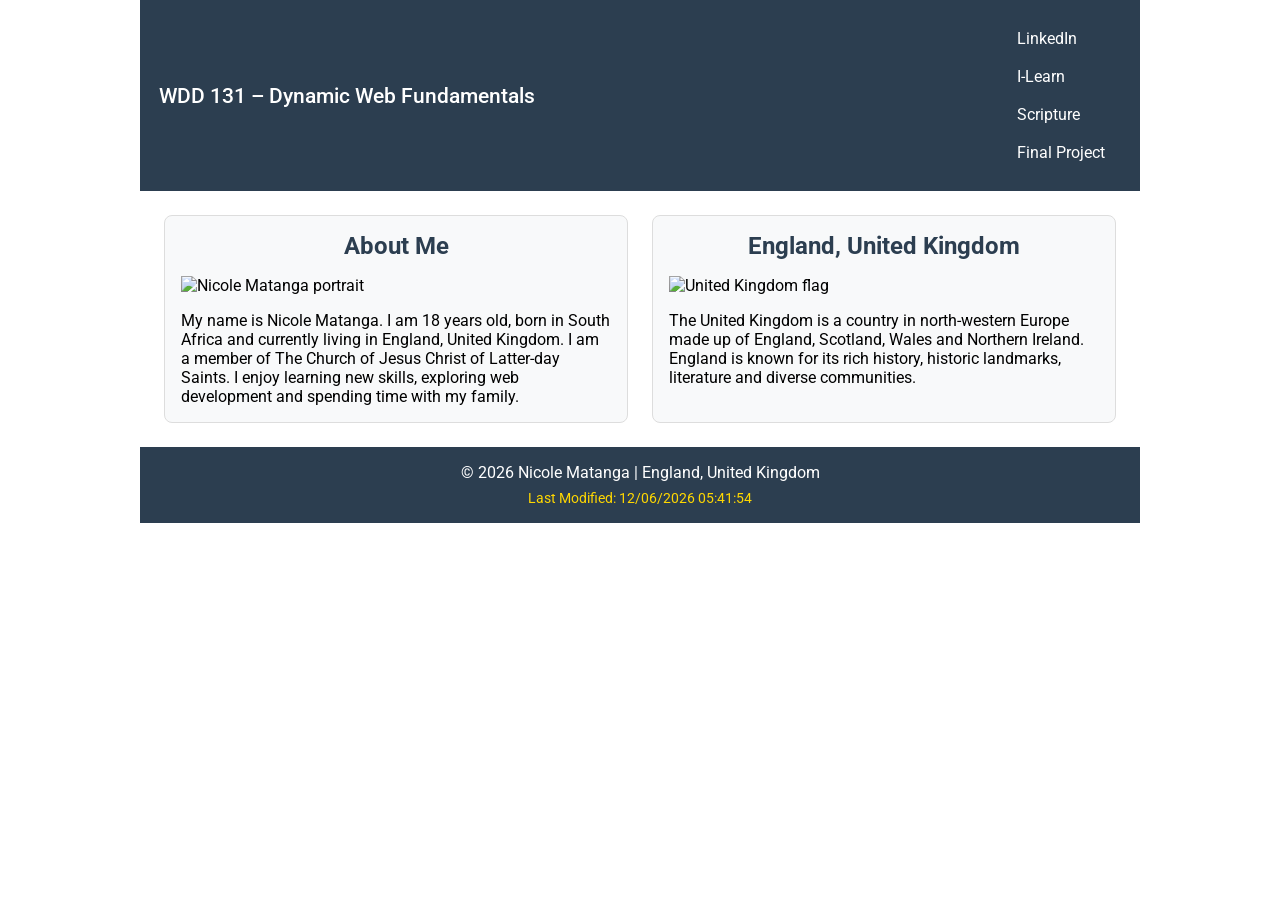
==== index.html @ 79a93357 "commit" ====
<!DOCTYPE html>
<html lang="en">
<head>
    <meta charset="UTF-8">
    <meta name="viewport" content="width=device-width, initial-scale=1.0">
    <meta name="description" content="WDD 131 – Dynamic Web Fundamentals - Nicole Matanga. Student portfolio home page">
    <meta name="author" content="Nicole Matanga">
    <title>WDD 131 - Dynamic Web Fundamentals</title>
    <link rel="preconnect" href="https://fonts.googleapis.com">
    <link rel="preconnect" href="https://fonts.gstatic.com" crossorigin>
    <link href="https://fonts.googleapis.com/css2?family=Roboto:wght@300;500&display=swap" rel="stylesheet">
    <link rel="stylesheet" href="styles/base.css">
    <script src="scripts/getdates.js" defer></script>
</head>
<body>
    <header>
        <span id="course-title">WDD 131 – Dynamic Web Fundamentals</span>
        <nav>
            <a href="https://www.linkedin.com/" target="_blank">LinkedIn</a>
            <a href="#">I-Learn</a>
            <a href="#">Scripture</a>
            <a href="#">Final Project</a>
        </nav>
    </header>
    <main>
        <section class="card">
            <h2>About Me</h2>
            <img src="images/nicole-profile.jpg" alt="Nicole Matanga portrait">
            <p>My name is Nicole Matanga. I am 18 years old, born in South Africa and currently living in England, United Kingdom. I am a member of The Church of Jesus Christ of Latter‑day Saints. I enjoy learning new skills, exploring web development and spending time with my family.</p>
        </section>
        <section class="card">
            <h2>England, United Kingdom</h2>
            <img src="images/uk-flag.jpg" alt="United Kingdom flag">
            <p>The United Kingdom is a country in north‑western Europe made up of England, Scotland, Wales and Northern Ireland. England is known for its rich history, historic landmarks, literature and diverse communities.</p>
        </section>
    </main>
    <footer>
        <p>&copy; <span id="currentyear"></span> Nicole Matanga | England, United Kingdom</p>
        <p id="lastModified"></p>
    </footer>
</body>
</html>
---- styles/base.css ----
* {
    margin: 0;
    padding: 0;
    box-sizing: border-box;
}

body {
    font-family: 'Roboto', sans-serif;
    max-width: 1000px;
    margin: 0 auto;
}

header {
    background-color: #2c3e50;
    color: white;
    padding: 1.2rem;
    display: flex;
    justify-content: space-between;
    align-items: center;
}

#course-title {
    font-size: 1.3rem;
    font-weight: 500;
}

nav a {
    color: white;
    text-decoration: none;
    padding: 0.6rem 1rem;
    display: block;
}

nav a:hover {
    background-color: #3498db;
    color: white;
}

main {
    display: grid;
    grid-template-columns: 1fr 1fr;
    gap: 1.5rem;
    padding: 1.5rem;
}

.card {
    border: 1px solid #ddd;
    border-radius: 8px;
    padding: 1rem;
    background-color: #f8f9fa;
}

.card h2 {
    color: #2c3e50;
    margin-bottom: 1rem;
    text-align: center;
}

.card img {
    width: 100%;
    height: auto;
    margin-bottom: 1rem;
}

footer {
    background-color: #2c3e50;
    color: white;
    text-align: center;
    padding: 1rem;
}

#lastModified {
    margin-top: 0.5rem;
    font-size: 0.9rem;
    color: #ffd700;
}
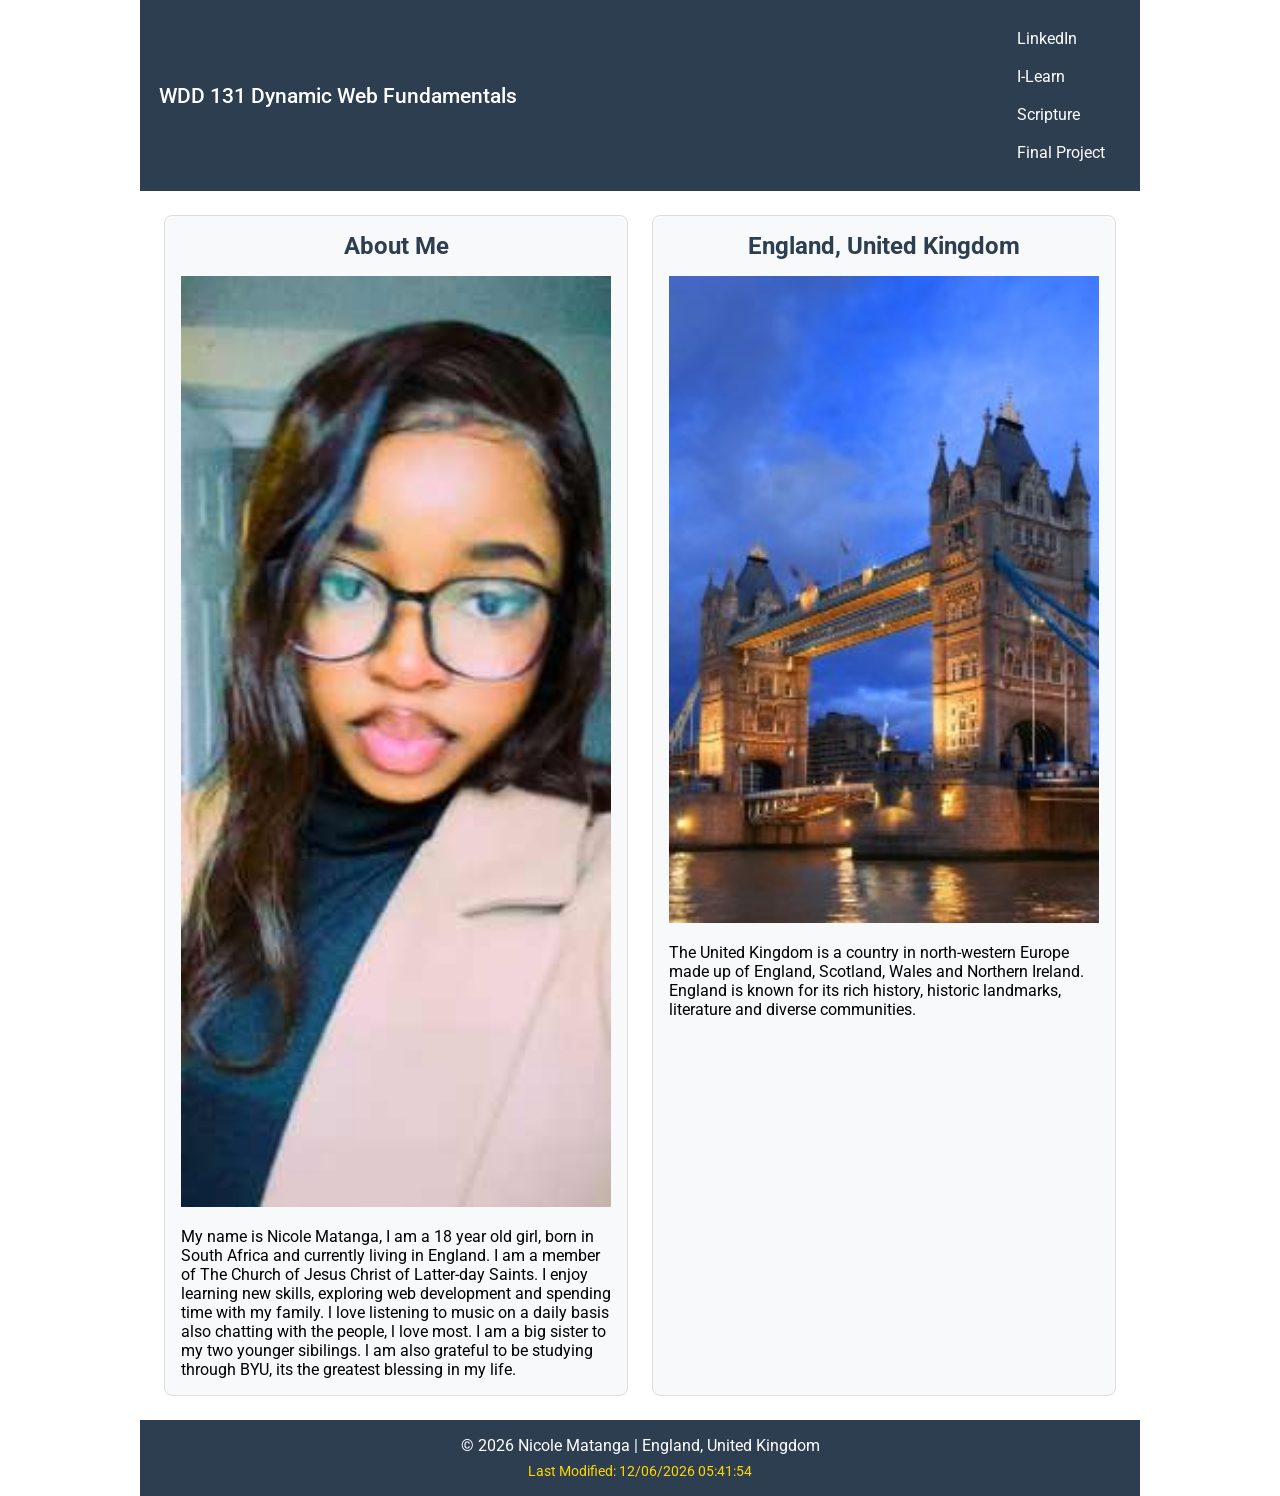
==== commit abbdff2b: "commit" ====
--- a/index.html
+++ b/index.html
@@ -3,7 +3,7 @@
 <head>
     <meta charset="UTF-8">
     <meta name="viewport" content="width=device-width, initial-scale=1.0">
-    <meta name="description" content="WDD 131 – Dynamic Web Fundamentals - Nicole Matanga. Student portfolio home page">
+    <meta name="description" content="WDD 131 Dynamic Web Fundamentals">
     <meta name="author" content="Nicole Matanga">
     <title>WDD 131 - Dynamic Web Fundamentals</title>
     <link rel="preconnect" href="https://fonts.googleapis.com">
@@ -14,7 +14,7 @@
 </head>
 <body>
     <header>
-        <span id="course-title">WDD 131 – Dynamic Web Fundamentals</span>
+        <span id="course-title">WDD 131  Dynamic Web Fundamentals</span>
         <nav>
             <a href="https://www.linkedin.com/" target="_blank">LinkedIn</a>
             <a href="#">I-Learn</a>
@@ -25,12 +25,12 @@
     <main>
         <section class="card">
             <h2>About Me</h2>
-            <img src="images/nicole-profile.jpg" alt="Nicole Matanga portrait">
-            <p>My name is Nicole Matanga. I am 18 years old, born in South Africa and currently living in England, United Kingdom. I am a member of The Church of Jesus Christ of Latter‑day Saints. I enjoy learning new skills, exploring web development and spending time with my family.</p>
+            <img src="images/missnicole.jpg" alt="Nicole Matanga portrait">
+            <p>My name is Nicole Matanga, I am a 18 year old girl, born in South Africa and currently living in England. I am a member of The Church of Jesus Christ of Latter-day Saints. I enjoy learning new skills, exploring web development and spending time with my family. l love listening to music on a daily basis also chatting with the people, l love most. I am a big sister to my two younger sibilings. l am also grateful to be studying through BYU, its the greatest blessing in my life.</p>
         </section>
         <section class="card">
             <h2>England, United Kingdom</h2>
-            <img src="images/uk-flag.jpg" alt="United Kingdom flag">
+            <img src="images/profile.jpg" alt="United Kingdom flag">
             <p>The United Kingdom is a country in north‑western Europe made up of England, Scotland, Wales and Northern Ireland. England is known for its rich history, historic landmarks, literature and diverse communities.</p>
         </section>
     </main>
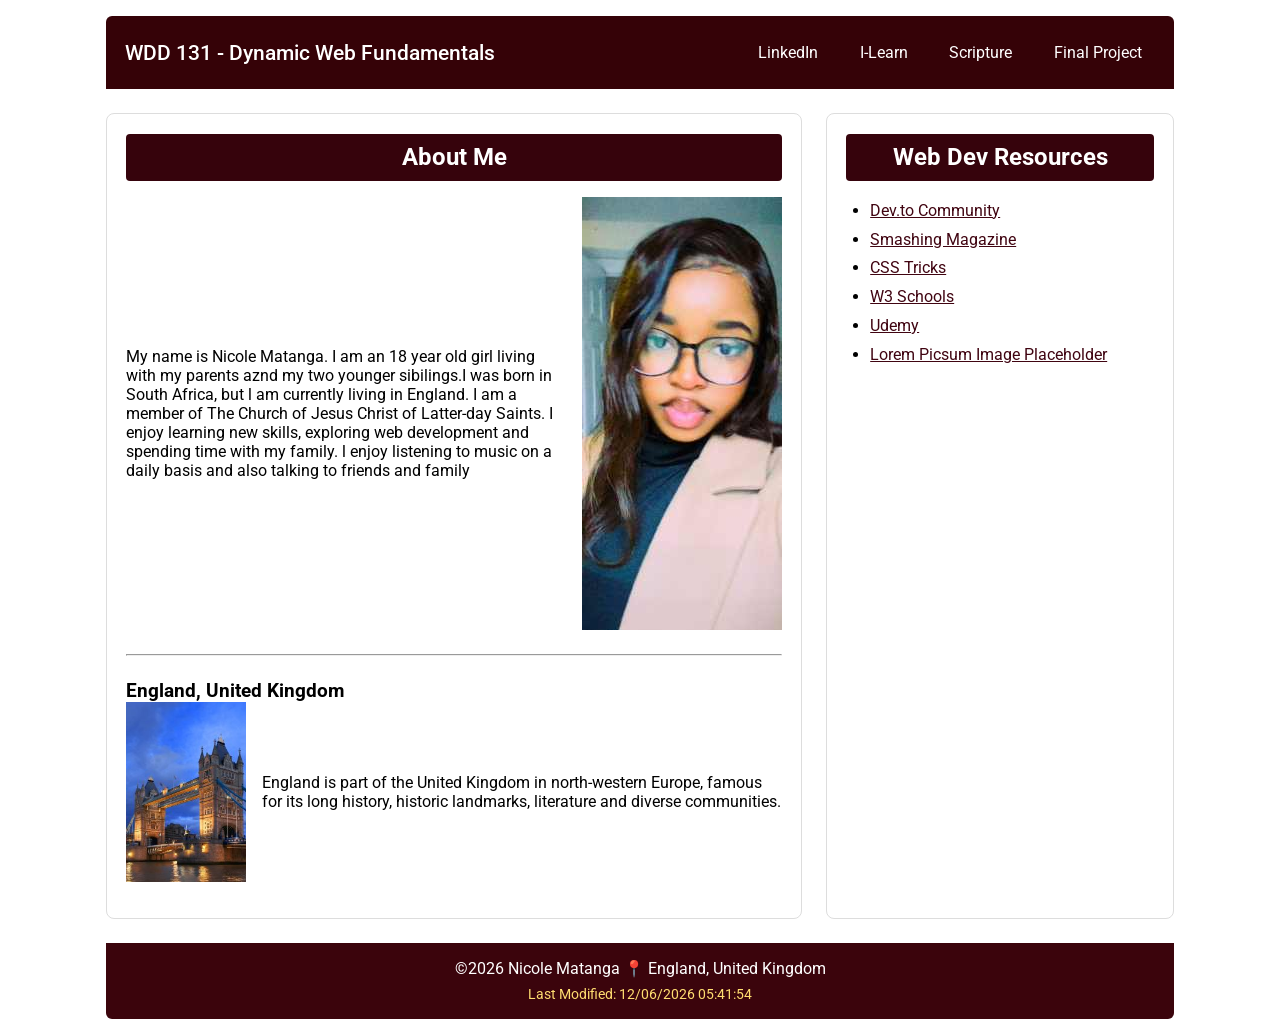
==== commit e868d95d: "commit" ====
--- a/index.html
+++ b/index.html
@@ -3,18 +3,18 @@
 <head>
     <meta charset="UTF-8">
     <meta name="viewport" content="width=device-width, initial-scale=1.0">
-    <meta name="description" content="WDD 131 Dynamic Web Fundamentals">
+    <meta name="description" content="WDD 131 - Dynamic Web Fundamentals - Nicole Matanga">
     <meta name="author" content="Nicole Matanga">
     <title>WDD 131 - Dynamic Web Fundamentals</title>
     <link rel="preconnect" href="https://fonts.googleapis.com">
     <link rel="preconnect" href="https://fonts.gstatic.com" crossorigin>
-    <link href="https://fonts.googleapis.com/css2?family=Roboto:wght@300;500&display=swap" rel="stylesheet">
+    <link href="https://fonts.googleapis.com/css2?family=Roboto:wght@400;500&display=swap" rel="stylesheet">
     <link rel="stylesheet" href="styles/base.css">
     <script src="scripts/getdates.js" defer></script>
 </head>
 <body>
     <header>
-        <span id="course-title">WDD 131  Dynamic Web Fundamentals</span>
+        <span id="course-title">WDD 131 - Dynamic Web Fundamentals</span>
         <nav>
             <a href="https://www.linkedin.com/" target="_blank">LinkedIn</a>
             <a href="#">I-Learn</a>
@@ -23,19 +23,35 @@
         </nav>
     </header>
     <main>
-        <section class="card">
+    
+        <section class="card about-card">
             <h2>About Me</h2>
-            <img src="images/missnicole.jpg" alt="Nicole Matanga portrait">
-            <p>My name is Nicole Matanga, I am a 18 year old girl, born in South Africa and currently living in England. I am a member of The Church of Jesus Christ of Latter-day Saints. I enjoy learning new skills, exploring web development and spending time with my family. l love listening to music on a daily basis also chatting with the people, l love most. I am a big sister to my two younger sibilings. l am also grateful to be studying through BYU, its the greatest blessing in my life.</p>
+            <div class="about-row">
+                <p>My name is Nicole Matanga. I am an 18 year old girl living with my parents aznd my two younger sibilings.I was born in South Africa, but l am currently living in England. I am a member of The Church of Jesus Christ of Latter-day Saints. I enjoy learning new skills, exploring web development and spending time with my family. l enjoy listening to music on a daily basis and also talking to friends and family</p>
+                <img src="images/missnicole.jpg" alt="Nicole Matanga portrait">
+            </div>
+            <hr>
+            <h3>England, United Kingdom</h3>
+            <div class="country-row">
+                <img src="images/profile.jpg" alt="The london BRIDGE the United Kingdom">
+                <p>England is part of the United Kingdom in north-western Europe, famous for its long history, historic landmarks, literature and diverse communities.</p>
+            </div>
         </section>
-        <section class="card">
-            <h2>England, United Kingdom</h2>
-            <img src="images/profile.jpg" alt="United Kingdom flag">
-            <p>The United Kingdom is a country in north‑western Europe made up of England, Scotland, Wales and Northern Ireland. England is known for its rich history, historic landmarks, literature and diverse communities.</p>
+        
+        <section class="card resources-card">
+            <h2>Web Dev Resources</h2>
+            <ul>
+                <li><a href="https://dev.to/" target="_blank">Dev.to Community</a></li>
+                <li><a href="https://www.smashingmagazine.com/" target="_blank">Smashing Magazine</a></li>
+                <li><a href="https://css-tricks.com/" target="_blank">CSS Tricks</a></li>
+                <li><a href="https://www.w3schools.com/" target="_blank">W3 Schools</a></li>
+                <li><a href="https://www.udemy.com/" target="_blank">Udemy</a></li>
+                <li><a href="https://picsum.photos/" target="_blank">Lorem Picsum Image Placeholder</a></li>
+            </ul>
         </section>
     </main>
     <footer>
-        <p>&copy; <span id="currentyear"></span> Nicole Matanga | England, United Kingdom</p>
+        <p>©<span id="currentyear"></span> Nicole Matanga 📍 England, United Kingdom</p>
         <p id="lastModified"></p>
     </footer>
 </body>
--- a/styles/base.css
+++ b/styles/base.css
@@ -6,17 +6,20 @@
 
 body {
     font-family: 'Roboto', sans-serif;
-    max-width: 1000px;
+    max-width: 1100px;
     margin: 0 auto;
+    padding: 1rem;
 }
 
+
 header {
-    background-color: #2c3e50;
+    background-color: #350207;
     color: white;
     padding: 1.2rem;
     display: flex;
     justify-content: space-between;
     align-items: center;
+    border-radius: 6px 6px 0 0;
 }
 
 #course-title {
@@ -24,53 +27,80 @@
     font-weight: 500;
 }
 
+nav {
+    display: flex;
+    gap: 1rem;
+}
+
 nav a {
     color: white;
     text-decoration: none;
-    padding: 0.6rem 1rem;
-    display: block;
+    padding: 0.5rem 0.8rem;
 }
 
 nav a:hover {
-    background-color: #3498db;
-    color: white;
+    background-color: #2d010e;
+    border-radius: 4px;
 }
+
 
 main {
     display: grid;
-    grid-template-columns: 1fr 1fr;
+    grid-template-columns: 2fr 1fr;
     gap: 1.5rem;
-    padding: 1.5rem;
+    padding: 1.5rem 0;
 }
 
 .card {
     border: 1px solid #ddd;
     border-radius: 8px;
-    padding: 1rem;
-    background-color: #f8f9fa;
+    padding: 1.2rem;
+    background-color: #ffffff;
 }
 
 .card h2 {
-    color: #2c3e50;
-    margin-bottom: 1rem;
+    background-color: #36030c;
+    color: white;
+    padding: 0.6rem;
+    border-radius: 4px;
     text-align: center;
-}
-
-.card img {
-    width: 100%;
-    height: auto;
     margin-bottom: 1rem;
 }
 
+.about-row, .country-row {
+    display: flex;
+    gap: 1rem;
+    margin-bottom: 1rem;
+    align-items: center;
+}
+
+.country-row img {
+    width: 120px;
+}
+
+hr {
+    margin: 1.5rem 0;
+}
+
+ul {
+    padding-left: 1.5rem;
+    line-height: 1.8;
+}
+
+ul a {
+    color: #400411;
+
+}
 footer {
-    background-color: #2c3e50;
+    background-color: #3b040c;
     color: white;
     text-align: center;
     padding: 1rem;
+    border-radius: 0 0 6px 6px;
 }
 
 #lastModified {
     margin-top: 0.5rem;
     font-size: 0.9rem;
-    color: #ffd700;
+    color: #ffdd70;
 }
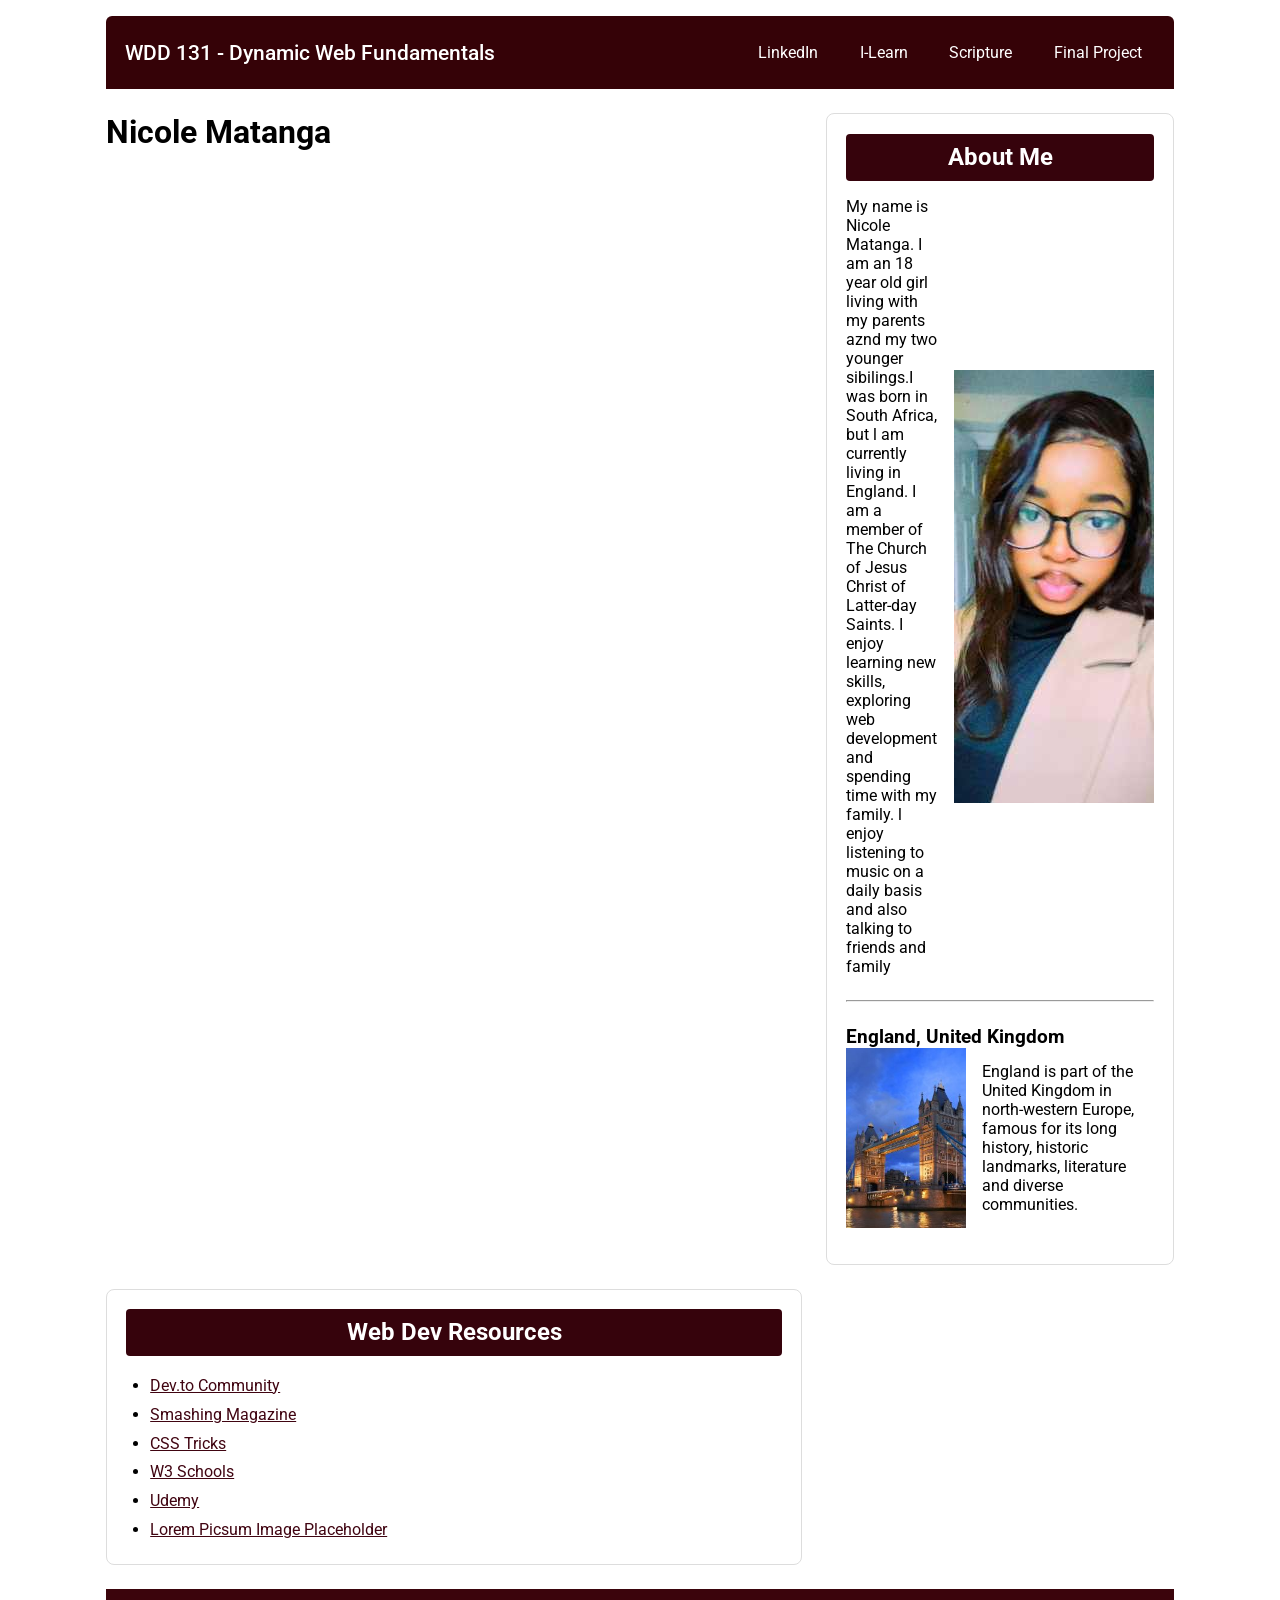
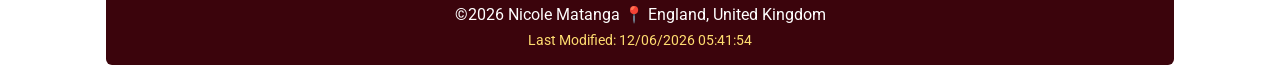
==== commit 82279da6: "commit" ====
--- a/index.html
+++ b/index.html
@@ -23,7 +23,8 @@
         </nav>
     </header>
     <main>
-    
+        
+    <h1>Nicole Matanga</h1>
         <section class="card about-card">
             <h2>About Me</h2>
             <div class="about-row">
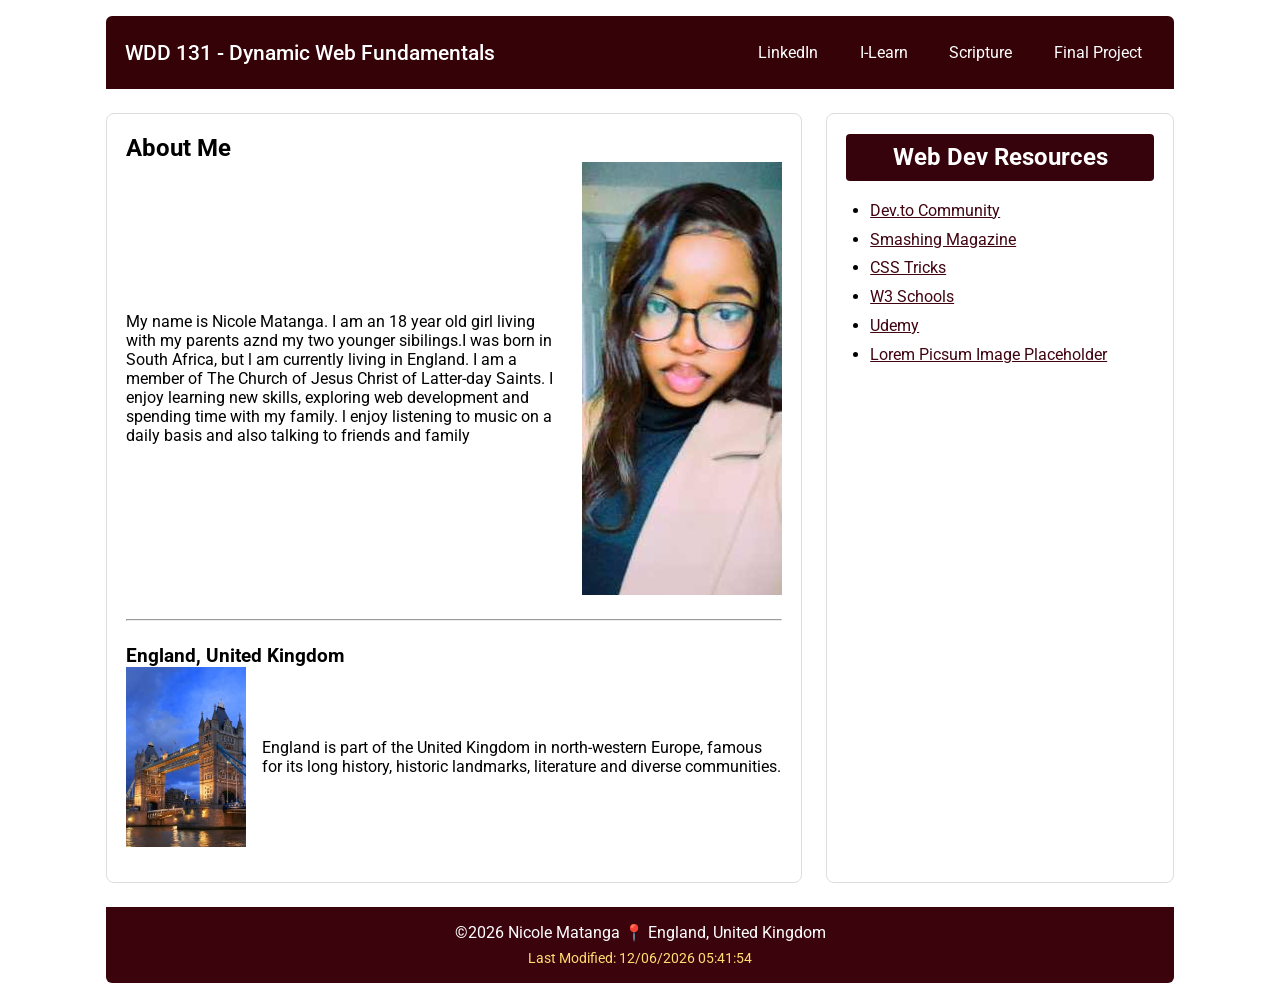
==== commit 1ae4e2c4: "commit" ====
--- a/index.html
+++ b/index.html
@@ -24,9 +24,8 @@
     </header>
     <main>
         
-    <h1>Nicole Matanga</h1>
         <section class="card about-card">
-            <h2>About Me</h2>
+            <h1>About Me</h1>
             <div class="about-row">
                 <p>My name is Nicole Matanga. I am an 18 year old girl living with my parents aznd my two younger sibilings.I was born in South Africa, but l am currently living in England. I am a member of The Church of Jesus Christ of Latter-day Saints. I enjoy learning new skills, exploring web development and spending time with my family. l enjoy listening to music on a daily basis and also talking to friends and family</p>
                 <img src="images/missnicole.jpg" alt="Nicole Matanga portrait">
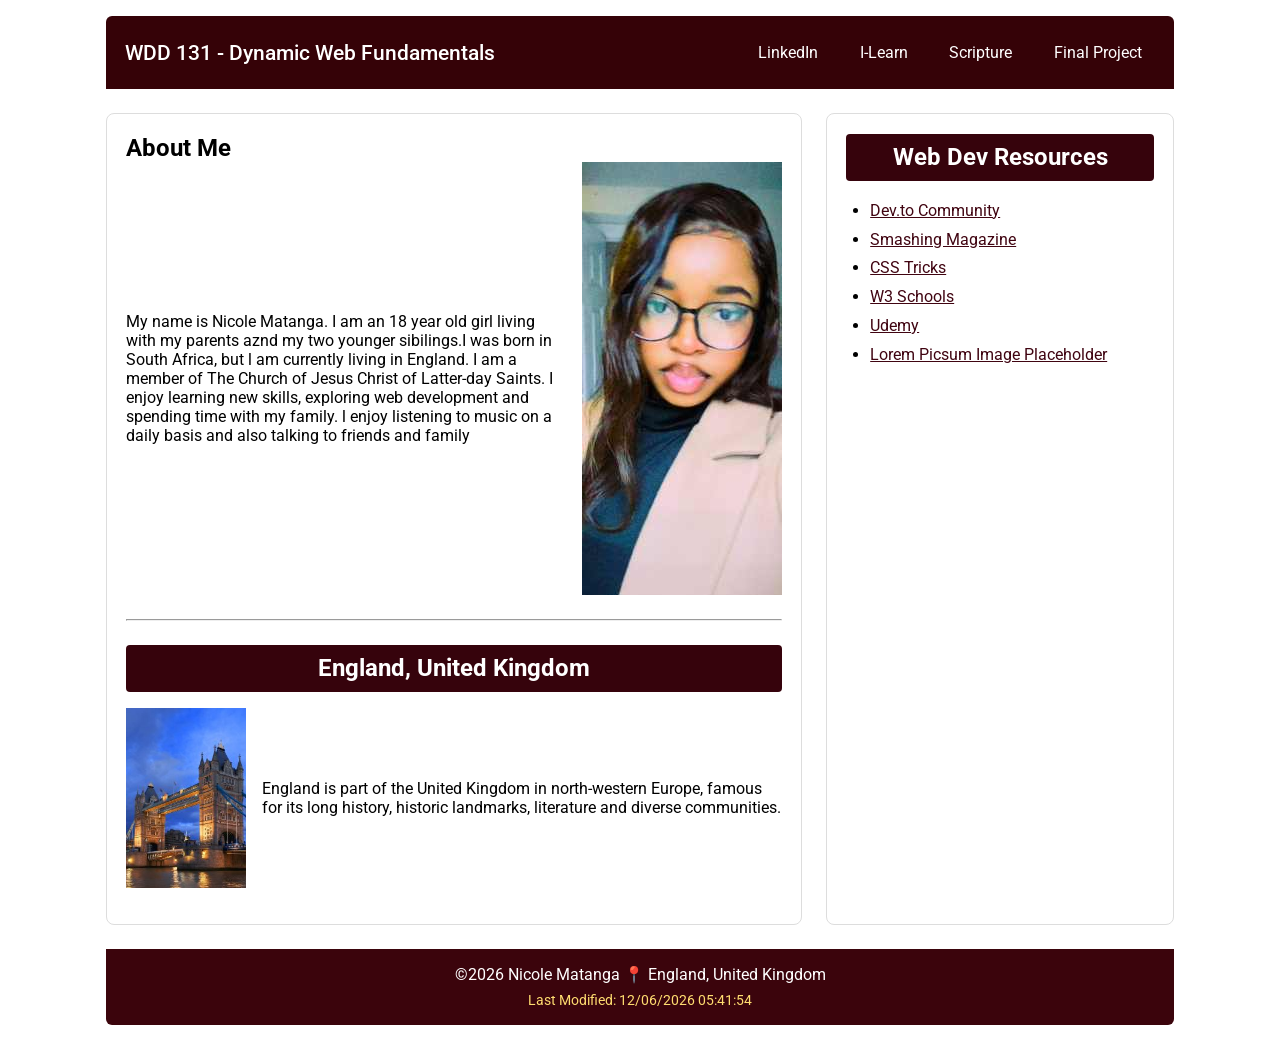
==== commit b711141c: "co" ====
--- a/index.html
+++ b/index.html
@@ -31,7 +31,7 @@
                 <img src="images/missnicole.jpg" alt="Nicole Matanga portrait">
             </div>
             <hr>
-            <h3>England, United Kingdom</h3>
+            <h2>England, United Kingdom</h2>
             <div class="country-row">
                 <img src="images/profile.jpg" alt="The london BRIDGE the United Kingdom">
                 <p>England is part of the United Kingdom in north-western Europe, famous for its long history, historic landmarks, literature and diverse communities.</p>
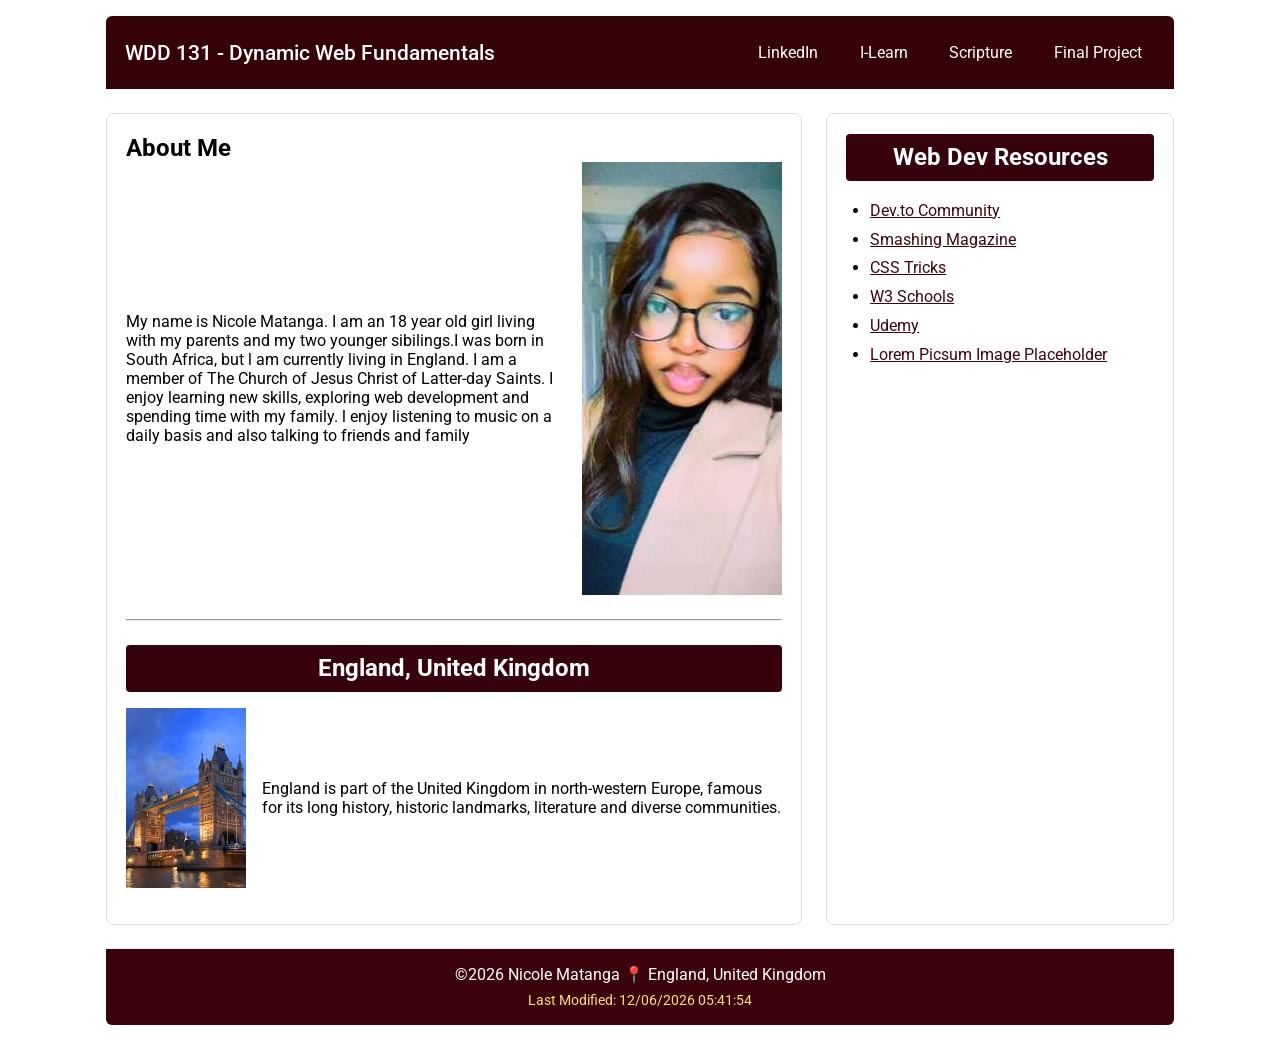
==== commit d525f22e: "co" ====
--- a/index.html
+++ b/index.html
@@ -27,7 +27,7 @@
         <section class="card about-card">
             <h1>About Me</h1>
             <div class="about-row">
-                <p>My name is Nicole Matanga. I am an 18 year old girl living with my parents aznd my two younger sibilings.I was born in South Africa, but l am currently living in England. I am a member of The Church of Jesus Christ of Latter-day Saints. I enjoy learning new skills, exploring web development and spending time with my family. l enjoy listening to music on a daily basis and also talking to friends and family</p>
+                <p>My name is Nicole Matanga. I am an 18 year old girl living with my parents and my two younger sibilings.I was born in South Africa, but l am currently living in England. I am a member of The Church of Jesus Christ of Latter-day Saints. I enjoy learning new skills, exploring web development and spending time with my family. l enjoy listening to music on a daily basis and also talking to friends and family</p>
                 <img src="images/missnicole.jpg" alt="Nicole Matanga portrait">
             </div>
             <hr>
